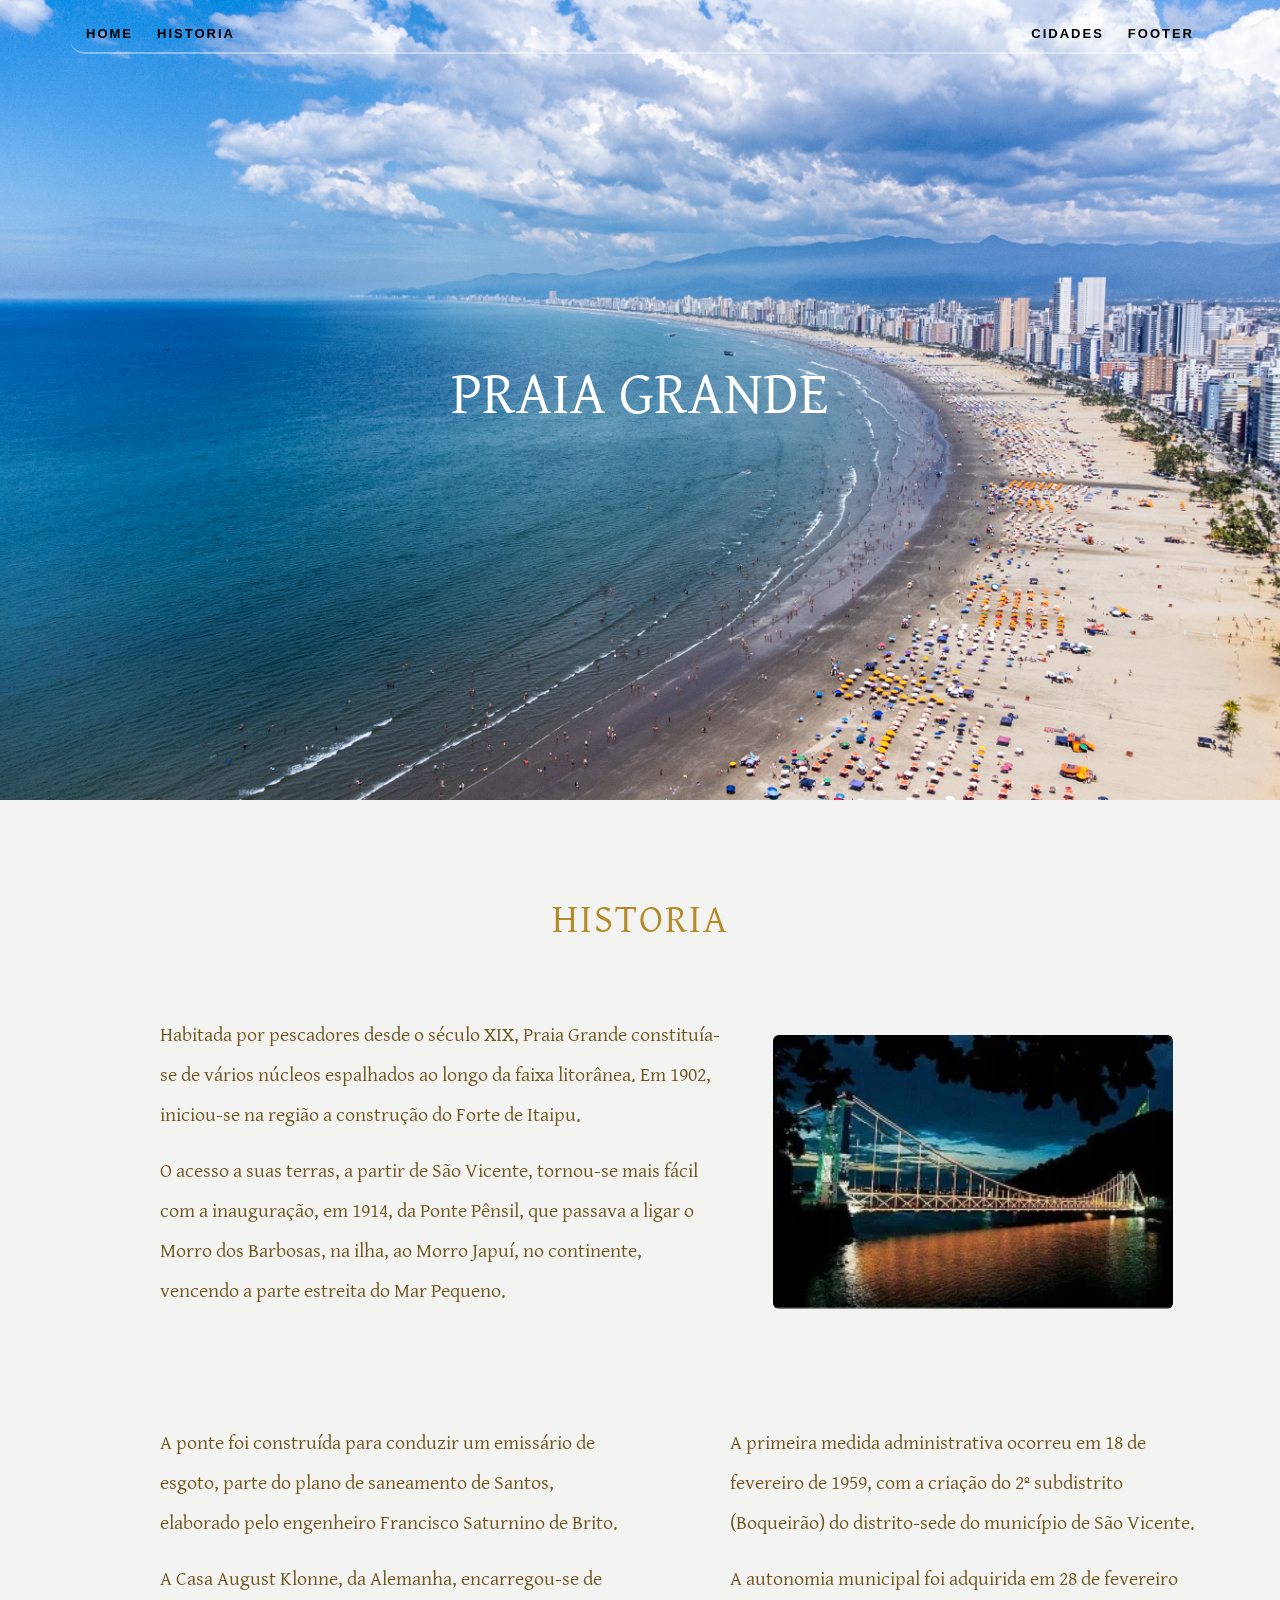
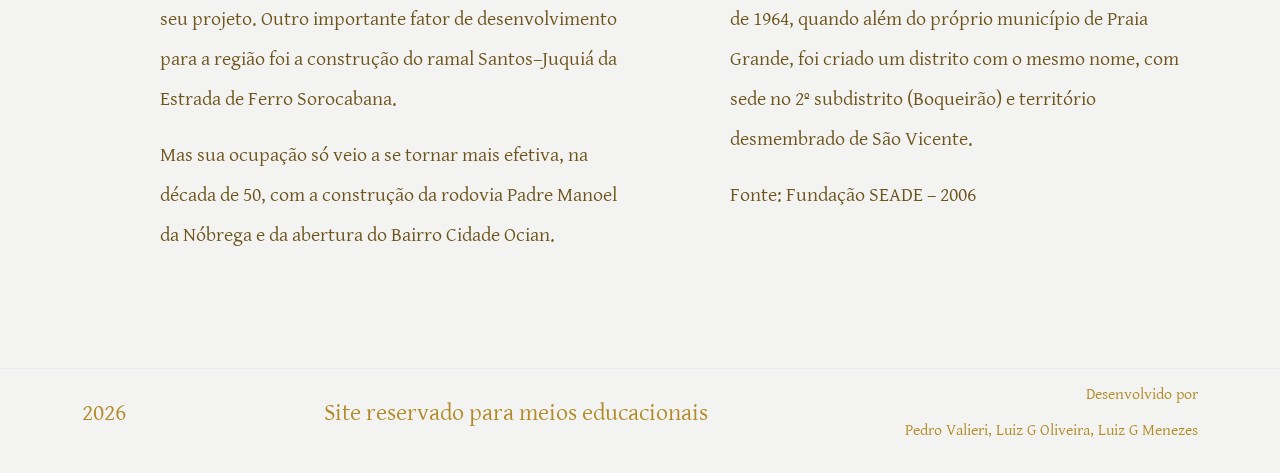
==== pages/praiagrande.html @ 2b321b8d "adição da pagina sobre a praia grande" ====
<!DOCTYPE html>
<html lang="pt-BR">
<head>
    <meta charset="UTF-8">
    <meta name="viewport" content="width=device-width, initial-scale=1.0">
    <title>Praia Grande</title>
    <link href="https://cdn.jsdelivr.net/npm/bootstrap@5.3.8/dist/css/bootstrap.min.css" rel="stylesheet">
    <link rel="stylesheet" href="../source/assets/css/global.css">
    <link rel="stylesheet" href="../source/assets/css/fonts.css">
    <link rel="stylesheet" href="../source/assets/css/praiagrande.css">
    <link rel="shortcut icon" href="../source/assets/img/favicon_praiagrande.png" type="image/x-icon">
</head>
<body>

    <header class="container-fluid position-fixed bg-transparent d-flex justify-content-center align-items-start pt-4 custom-header">
        <div class="container w-100 w-lg-50 d-flex justify-content-center border-bottom pb-2 px-3 rounded-5">
            
            <ul class="nav custom-nav-links d-flex flex-row justify-content-between align-items-center w-100 p-0 m-0">
                
                <div class="d-flex flex-row gap-4">
                    <li class="nav-item fs-6">
                        <a class="nav-link text-black text-uppercase p-0 active" href="../index.html">Home</a>
                    </li>
                    <li class="nav-item fs-6">
                        <a class="nav-link text-black text-uppercase p-0" href="#sessao-historia">Historia</a>
                    </li>
                </div>
            
                <div class="d-flex flex-row gap-4">
                    <li class="nav-item fs-6">
                        <a class="nav-link text-black text-uppercase p-0" href="../index.html">Cidades</a>
                    </li>
                    <li class="nav-item fs-6">
                        <a class="nav-link text-black text-uppercase p-0" href="#footer">Footer</a>
                    </li>
                </div>
                
            </ul>
        </div>
    </header>



    <section class="container-fluid position-fixed d-flex flex-column justify-content-center align-items-center sessao-parallax">
        <h1 class="text-white mb-2">PRAIA GRANDE</h1> 
    </section>


    <main class="container-fluid px-0 position-relative min-vh-100 d-flex flex-column ">
        <section class="container mt-5 py-5" id="sessao-historia">
            <div class="row d-flex align-items-center mb-5">
                <h2 class="titulo-historia text-uppercase fw-bold mb-4 fs-1 text-center">HISTORIA</h2>
            </div>
            <div class="row align-items-center row-gap-4">
                <div class="col-12 col-md-7 container-texto-historia">
                    <div class="text-secondary lh-lg fs-5">
                        <p class="paragrafo-historia mb-3">
                            Habitada por pescadores desde o século XIX, Praia Grande constituía-se de vários núcleos espalhados ao longo da faixa litorânea. Em 1902, iniciou-se na região a construção do Forte de Itaipu.
                        </p>
                        <p class="paragrafo-historia mb-3">
                            O acesso a suas terras, a partir de São Vicente, tornou-se mais fácil com a inauguração, em 1914, da Ponte Pênsil, que passava a ligar o Morro dos Barbosas, na ilha, ao Morro Japuí, no continente, vencendo a parte estreita do Mar Pequeno.
                        </p>
                    </div>
                </div>

                
                <div class="col-12 col-md-5 text-center">
                    <img src="../source/assets/img/foto cidade praia grande 02.webp" class="img-fluid img-ponte-pensil rounded-2" alt="Ponte Pensil">
                </div>
                
            </div>
            <div class="row row-gap-4 mt-5 py-5">

                <div class="col-12 col-md-6 container-texto-historia">
                    <div class="text-secondary lh-lg fs-5">
                        <p class="paragrafo-historia mb-3">
                            A ponte foi construída para conduzir um emissário de esgoto, parte do plano de saneamento de Santos, elaborado pelo engenheiro Francisco Saturnino de Brito.
                        </p>
                        <p class="paragrafo-historia mb-3">
                            A Casa August Klonne, da Alemanha, encarregou-se de seu projeto. Outro importante fator de desenvolvimento para a região foi a construção do ramal Santos–Juquiá da Estrada de Ferro Sorocabana.
                        </p>
                        <p class="paragrafo-historia mb-3">
                            Mas sua ocupação só veio a se tornar mais efetiva, na década de 50, com a construção da rodovia Padre Manoel da Nóbrega e da abertura do Bairro Cidade Ocian.
                        </p>
                    </div>
                </div>
                <div class="col-12 col-md-6 container-texto-historia">
                    <div class="text-secondary lh-lg fs-5">
                        <p class="paragrafo-historia mb-3">
                            A primeira medida administrativa ocorreu em 18 de fevereiro de 1959, com a criação do 2º subdistrito (Boqueirão) do distrito-sede do município de São Vicente.
                        </p>
                        <p class="paragrafo-historia mb-3">
                            A autonomia municipal foi adquirida em 28 de fevereiro de 1964, quando além do próprio município de Praia Grande, foi criado um distrito com o mesmo nome, com sede no 2º subdistrito (Boqueirão) e território desmembrado de São Vicente.
                        </p>
                        <p class="paragrafo-historia mb-3">
                            Fonte: Fundação SEADE – 2006
                        </p>
                    </div>

                </div>
            </div>
        </section>

        <footer class="container-fluid py-3 border-top border-light-subtle" id="footer">
            <div class="container d-flex flex-column flex-md-row justify-content-between align-items-center text-center text-md-start gap-2">
                <p class="texto-footer fs-4 fw-semibold text-start">2026</p>
                <p class="texto-footer fs-4">Site reservado para meios educacionais</p>

                <div class="texto-footer text-md-end  lh-sm">
                    <p>Desenvolvido por</p>
                    <p>Pedro Valieri, Luiz G Oliveira, Luiz G Menezes</p>
                </div>

            </div>
        </footer>
    </main>

    <script src="https://cdn.jsdelivr.net/npm/bootstrap@5.3.8/dist/js/bootstrap.bundle.min.js"></script>
    <script src="../source/assets/js/parallax.js"></script>
    <script src="../source/assets/js/pg.js"></script>
</body>
</html>
---- source/assets/css/global.css ----
*{
    margin: 0;
    padding: 0;
    box-sizing: border-box;
}
*::before,*::after{
    box-sizing: border-box;
}
html, body {
    overflow-x: clip; 
}

.sessao-parallax {
    top: 0;
    left: 0;
    width: 100%;
    height: 800px;
    background-size: cover;
}

main{
    top: 800px;
    background-color: #F3F3F1;
    overflow-x: clip;
}


/*header*/
.custom-header {
    z-index: 1030; 
}

header{
    transform: translateY(-70px);
    transition: 0.7s all ease-in-out;
}

.custom-header .container {
    border-bottom: 2px solid rgba(255, 255, 255, 0.4) !important;
    ul{
        gap: 80px;
    }
}

.custom-nav-links .nav-link {
    font-family: "Montserrat", sans-serif;
    font-size: 13px;
    font-weight: 600;
    letter-spacing: 2px;
    transition: opacity 0.2s ease;
}

.custom-nav-links .nav-link:hover {
    opacity: 0.7;
    color: #fff !important;
}
---- source/assets/css/fonts.css ----
@font-face {
    font-family: "gentium-basic";
    src: url("../fonts/gentium-basic.regular.ttf");
    font-style: normal;
    font-weight: 500 900;
}
h1,p,li,h2,button{
    font-family: "gentium-basic";
    font-weight: 600;
}
h1{
    font-size: clamp(35px, 7vw, 60px);
}
---- source/assets/css/praiagrande.css ----
.sessao-parallax{
    background-image: url('../img/foto_pg1.jpg'); 
    background-position: center;
}

.img-ponte-pensil{
    width: 400px;
    transform: translateX(400px);
    opacity: 0;
    transition: 0.8s all ease-in-out;  
}

.container-texto-historia{
    padding-left: 90px;
}
.titulo-historia{
    color: #B28A27;
    letter-spacing: 2px;
    transition: 0.9s all ease-in-out;
    transform: translateX(-40px);
    opacity: 0;
}
.paragrafo-historia{
    color: #6D541C;
    transition: 0.9s all ease-in-out;
    transform: translateX(-40px);
    opacity: 0;
}

/*footer*/

.texto-footer {
    color: #B28A27;
    font-family: "gentium-basic", serif;
    transition: 0.9s all ease-in-out;
    transform: translateX(-40px);
    opacity: 0;
}
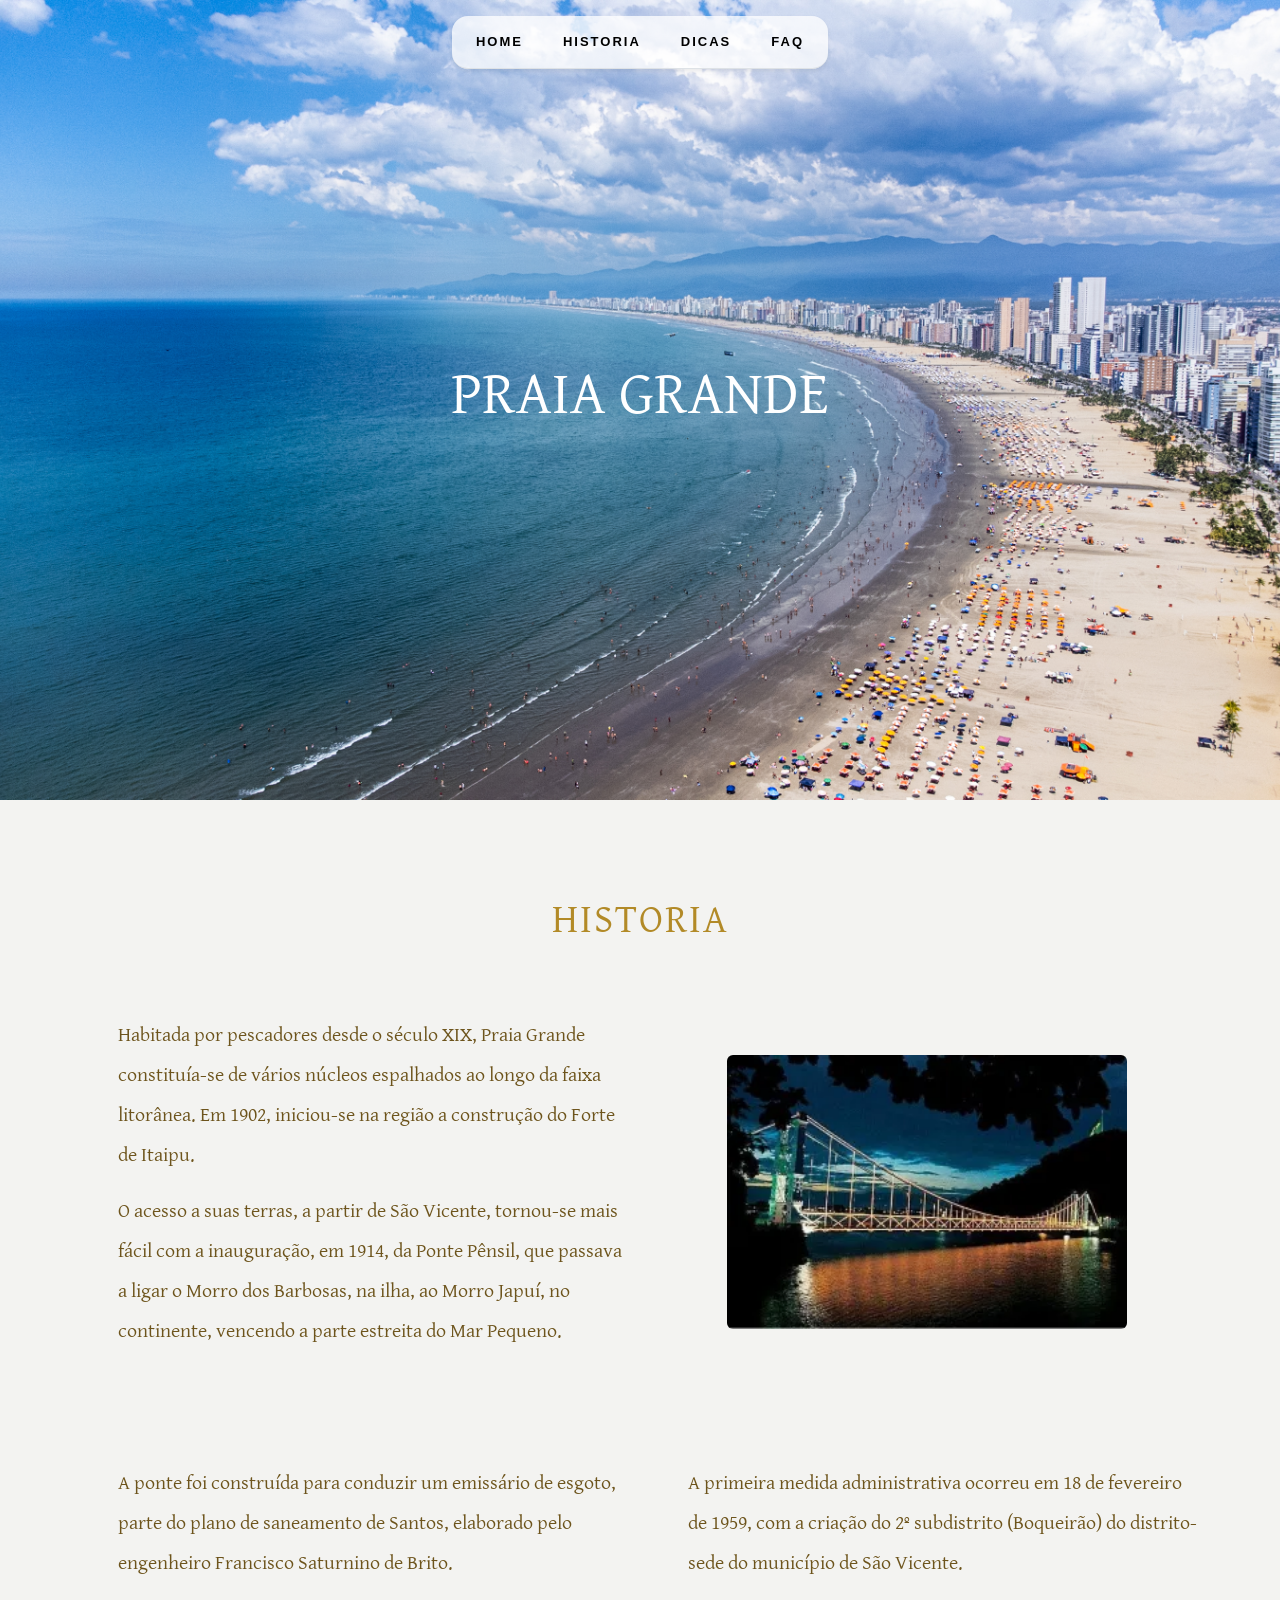
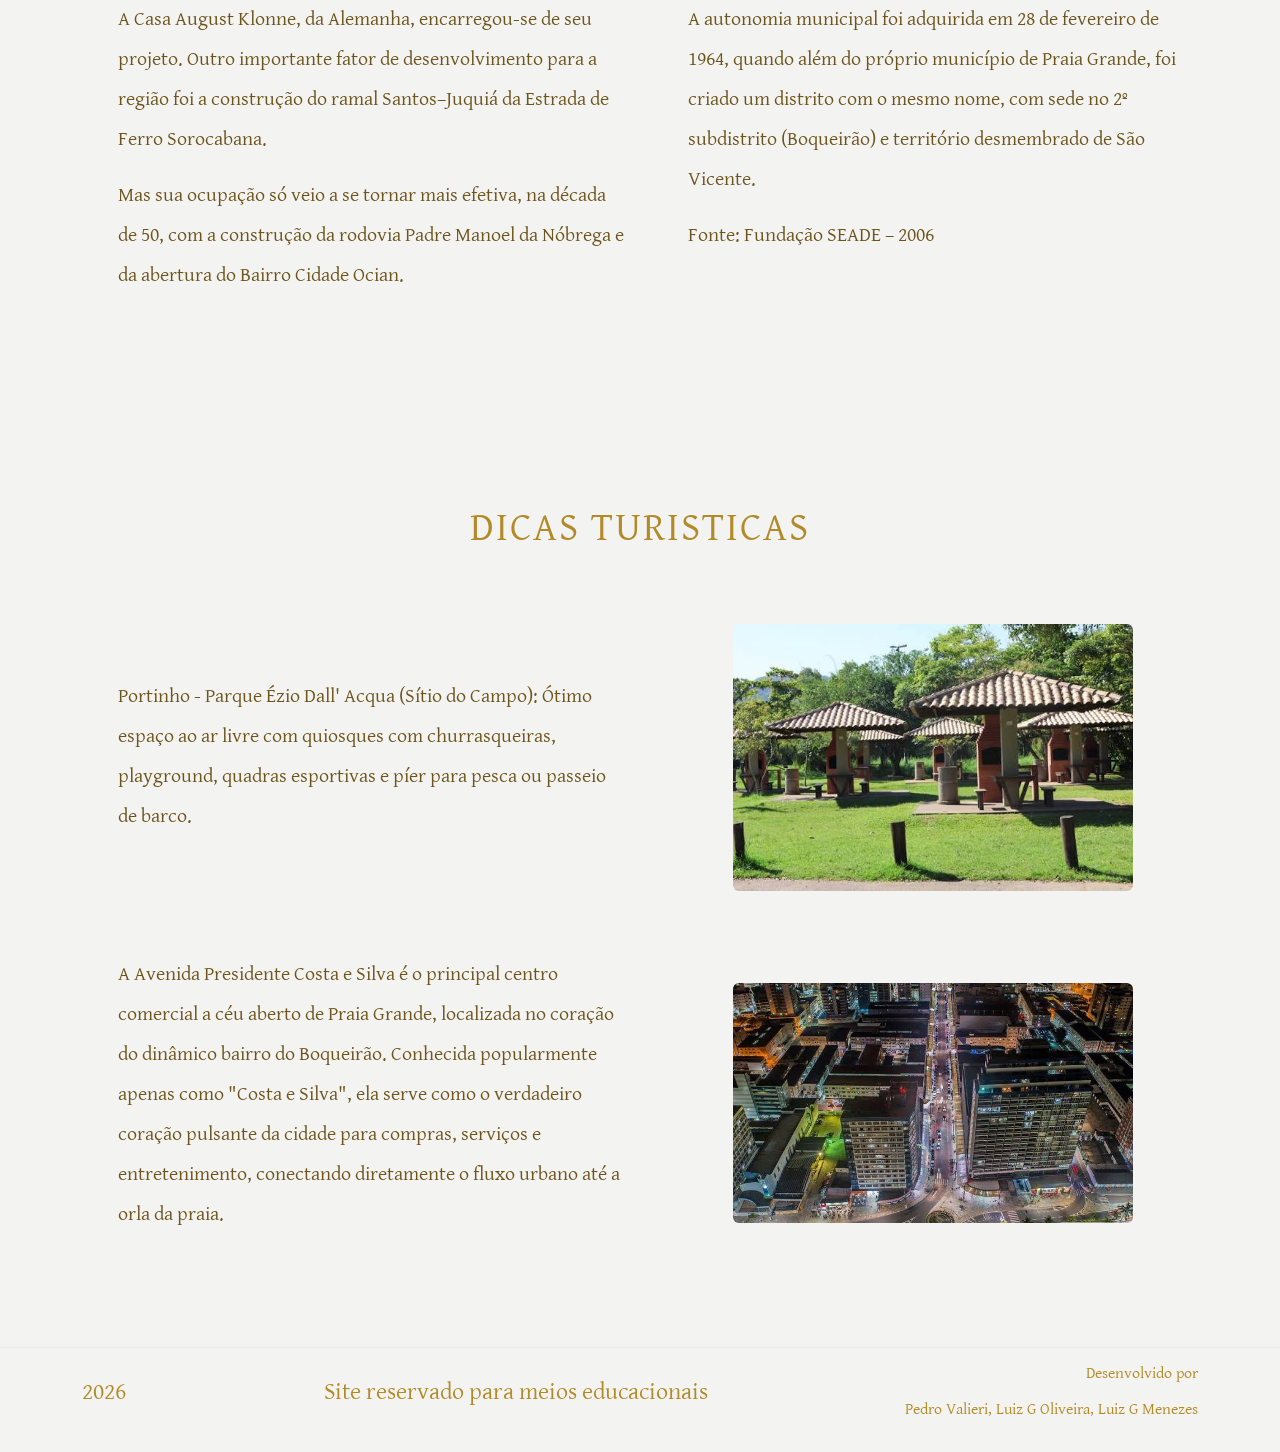
==== commit 959fa18c: "organização de pastas e adição da pagina sobre santos" ====
--- a/pages/praiagrande.html
+++ b/pages/praiagrande.html
@@ -8,34 +8,34 @@
     <link rel="stylesheet" href="../source/assets/css/global.css">
     <link rel="stylesheet" href="../source/assets/css/fonts.css">
     <link rel="stylesheet" href="../source/assets/css/praiagrande.css">
-    <link rel="shortcut icon" href="../source/assets/img/favicon_praiagrande.png" type="image/x-icon">
+    <link rel="shortcut icon" href="../source/assets/img/praiagrande/favicon_praiagrande.png" type="image/x-icon">
 </head>
 <body>
 
-    <header class="container-fluid position-fixed bg-transparent d-flex justify-content-center align-items-start pt-4 custom-header">
-        <div class="container w-100 w-lg-50 d-flex justify-content-center border-bottom pb-2 px-3 rounded-5">
-            
-            <ul class="nav custom-nav-links d-flex flex-row justify-content-between align-items-center w-100 p-0 m-0">
+    <header class="navbar navbar-expand-md position-fixed top-0 start-50 translate-middle-x w-100 custom-header pt-3">
+        <div class="d-flex flex-column flex-md-row align-items-end align-items-md-center justify-content-center ms-auto mx-md-auto py-2 px-3 rounded-4 bg-white bg-opacity-75 border-bottom shadow-sm" style="max-width: 700px;">
                 
-                <div class="d-flex flex-row gap-4">
-                    <li class="nav-item fs-6">
-                        <a class="nav-link text-black text-uppercase p-0 active" href="../index.html">Home</a>
+            <button class="navbar-toggler mx-auto border-0" type="button" data-bs-toggle="collapse" data-bs-target="#menuNavbar" aria-controls="menuNavbar" aria-expanded="false" aria-label="Toggle navigation">
+                    <span class="navbar-toggler-icon"></span>
+            </button>
+
+            <div class="collapse navbar-collapse justify-content-center " id="menuNavbar">
+                <ul class="navbar-nav custom-nav-links d-flex gap-2 gap-md-4 text-center my-2 my-md-0 ">
+                    <li class="nav-item">
+                        <a class="nav-link text-black text-uppercase active" href="../index.html">Home</a>
                     </li>
-                    <li class="nav-item fs-6">
-                        <a class="nav-link text-black text-uppercase p-0" href="#sessao-historia">Historia</a>
+                    <li class="nav-item">
+                        <a class="nav-link text-black text-uppercase" href="#sessao-historia">Historia</a>
                     </li>
-                </div>
-            
-                <div class="d-flex flex-row gap-4">
-                    <li class="nav-item fs-6">
-                        <a class="nav-link text-black text-uppercase p-0" href="../index.html">Cidades</a>
+                    <li class="nav-item">
+                        <a class="nav-link text-black text-uppercase" href="#sessao-dicas">Dicas</a>
                     </li>
-                    <li class="nav-item fs-6">
-                        <a class="nav-link text-black text-uppercase p-0" href="#footer">Footer</a>
+                    <li class="nav-item">
+                        <a class="nav-link text-black text-uppercase" href="#footer">FAQ</a>
                     </li>
-                </div>
-                
-            </ul>
+                </ul>
+            </div>
+
         </div>
     </header>
 
@@ -48,11 +48,11 @@
 
     <main class="container-fluid px-0 position-relative min-vh-100 d-flex flex-column ">
         <section class="container mt-5 py-5" id="sessao-historia">
-            <div class="row d-flex align-items-center mb-5">
+            <div class="row d-flex align-items-center justify-content-center mb-5">
                 <h2 class="titulo-historia text-uppercase fw-bold mb-4 fs-1 text-center">HISTORIA</h2>
             </div>
             <div class="row align-items-center row-gap-4">
-                <div class="col-12 col-md-7 container-texto-historia">
+                <div class="col-12 col-md-6 ps-3 ps-md-5 text-start text-md-start">
                     <div class="text-secondary lh-lg fs-5">
                         <p class="paragrafo-historia mb-3">
                             Habitada por pescadores desde o século XIX, Praia Grande constituía-se de vários núcleos espalhados ao longo da faixa litorânea. Em 1902, iniciou-se na região a construção do Forte de Itaipu.
@@ -64,14 +64,14 @@
                 </div>
 
                 
-                <div class="col-12 col-md-5 text-center">
-                    <img src="../source/assets/img/foto cidade praia grande 02.webp" class="img-fluid img-ponte-pensil rounded-2" alt="Ponte Pensil">
+                <div class="col-12 col-md-6 text-center ps-3">
+                    <img src="../source/assets/img/praiagrande/foto cidade praia grande 02.webp" class="img-fluid img-ponte-pensil rounded-2" alt="Ponte Pensil">
                 </div>
                 
             </div>
             <div class="row row-gap-4 mt-5 py-5">
 
-                <div class="col-12 col-md-6 container-texto-historia">
+                <div class="col-12 col-md-6 ps-3 ps-md-5 text-start text-md-start">
                     <div class="text-secondary lh-lg fs-5">
                         <p class="paragrafo-historia mb-3">
                             A ponte foi construída para conduzir um emissário de esgoto, parte do plano de saneamento de Santos, elaborado pelo engenheiro Francisco Saturnino de Brito.
@@ -84,7 +84,7 @@
                         </p>
                     </div>
                 </div>
-                <div class="col-12 col-md-6 container-texto-historia">
+                <div class="col-12 col-md-6 ps-3 ps-md-5 text-start text-md-start">
                     <div class="text-secondary lh-lg fs-5">
                         <p class="paragrafo-historia mb-3">
                             A primeira medida administrativa ocorreu em 18 de fevereiro de 1959, com a criação do 2º subdistrito (Boqueirão) do distrito-sede do município de São Vicente.
@@ -97,6 +97,41 @@
                         </p>
                     </div>
 
+                </div>
+            </div>
+        </section>
+
+        <!-- sessao dicas -->
+        <section class="container my-5 py-5" id="sessao-dicas">
+            <div class="row d-flex align-items-center justify-content-center mb-5">
+                <h2 class="titulo-dicas text-uppercase fw-bold mb-4 fs-1 text-center">DICAS TURISTICAS</h2>
+            </div>
+            <div class="row align-items-center row-gap-4 mb-5">
+                <div class="col-12 col-md-6 ps-3 ps-md-5 text-start text-md-start">
+                    <div class="text-secondary lh-lg fs-5">
+                        <p class="paragrafo-dicas">
+                            Portinho - Parque Ézio Dall' Acqua (Sítio do Campo): Ótimo espaço ao ar livre com quiosques com churrasqueiras, playground, quadras esportivas e píer para pesca ou passeio de barco.
+                        </p>
+                    </div>
+                </div>
+                <div class="col-12 col-md-6">
+                    <div class="text-center ps-3">
+                        <img src="../source/assets/img/praiagrande/foto-pg-portinho.jpg" class="img-fluid rounded-2 mb-3 img-dicas" alt="Imagem do portinho">
+                    </div>
+                </div>
+            </div>
+            <div class="row align-items-center row-gap-4">
+                <div class="col-12 col-md-6 ps-3 ps-md-5 text-start text-md-start">
+                    <div class="text-secondary lh-lg fs-5">
+                        <p class="paragrafo-dicas">
+                                A Avenida Presidente Costa e Silva é o principal centro comercial a céu aberto de Praia Grande, localizada no coração do dinâmico bairro do Boqueirão. Conhecida popularmente apenas como "Costa e Silva", ela serve como o verdadeiro coração pulsante da cidade para compras, serviços e entretenimento, conectando diretamente o fluxo urbano até a orla da praia.
+                         </p>
+                    </div>
+                </div>
+                <div class="col-12 col-md-6">
+                    <div class="text-center ps-3">
+                        <img src="../source/assets/img/praiagrande/foto-pg-costasilva.jpg" class="img-fluid rounded-2 img-dicas"  alt="Imagem da costa silva">
+                    </div>
                 </div>
             </div>
         </section>
--- a/source/assets/css/global.css
+++ b/source/assets/css/global.css
@@ -31,8 +31,8 @@
 }
 
 header{
-    transform: translateY(-70px);
-    transition: 0.7s all ease-in-out;
+    max-width: 700px;
+    z-index: 1030;
 }
 
 .custom-header .container {
--- a/source/assets/css/praiagrande.css
+++ b/source/assets/css/praiagrande.css
@@ -1,5 +1,5 @@
 .sessao-parallax{
-    background-image: url('../img/foto_pg1.jpg'); 
+    background-image: url('../img/praiagrande/foto_pg1.jpg'); 
     background-position: center;
 }
 
@@ -10,9 +10,7 @@
     transition: 0.8s all ease-in-out;  
 }
 
-.container-texto-historia{
-    padding-left: 90px;
-}
+
 .titulo-historia{
     color: #B28A27;
     letter-spacing: 2px;
@@ -27,6 +25,28 @@
     opacity: 0;
 }
 
+/*sessao dicas*/
+
+.img-dicas{
+    width: 400px;
+    transform: translateX(400px);
+    opacity: 0;
+    transition: 0.8s all ease-in-out;  
+}
+
+.titulo-dicas{
+    color: #B28A27;
+    letter-spacing: 2px;
+    transition: 0.9s all ease-in-out;
+    transform: translateX(-40px);
+    opacity: 0;
+}
+.paragrafo-dicas{
+    color: #6D541C;
+    transition: 0.9s all ease-in-out;
+    transform: translateX(-40px);
+    opacity: 0;
+}
 /*footer*/
 
 .texto-footer {
